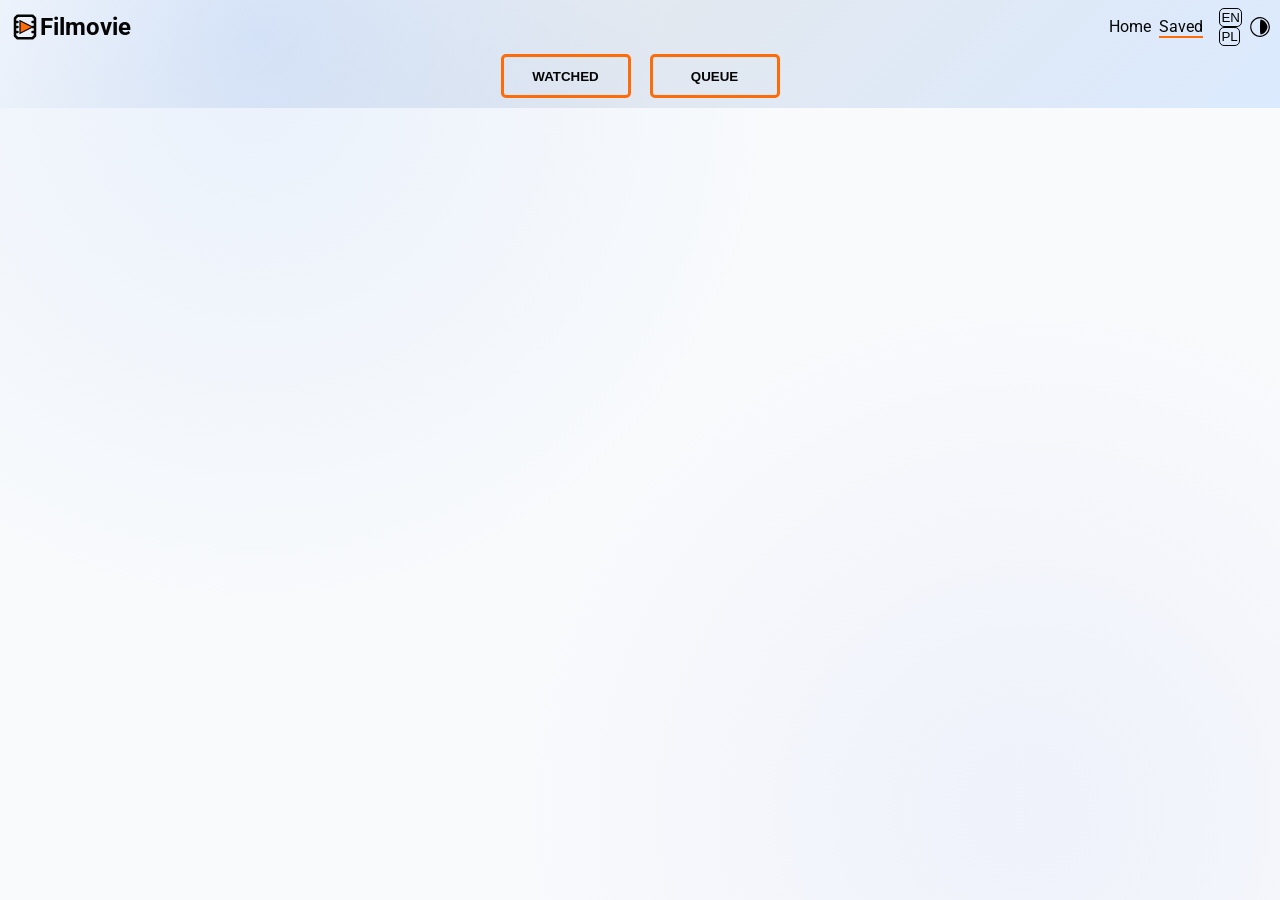
==== library.html @ d15160cd "Deploying to gh-pages from @ MikeL538/Filmovie@4caf4a274df654a41dbe570896a390e4477ad036 🚀" ====
<!DOCTYPE html><html lang=en><script type=importmap>{"imports":{"h9Hzl":"/no-video.83d7eca0.webp"}}</script><script type=module src=/Filmovie.706b039b.js></script><link rel=stylesheet href=/Filmovie.ba69c36c.css><script type=module src=/Filmovie.8da5d45b.js></script><meta charset=UTF-8><meta name=viewport content="width=device-width, initial-scale=1.0"><meta name=color-scheme content="light dark"><title>Filmovie</title><link rel=stylesheet href=/Filmovie.2bd46bf6.css><link rel=stylesheet href="https://fonts.googleapis.com/css?family=Roboto:400,700&amp;display=swap"><link rel=icon type=image.png href=/favicon.473ac67c.png><link rel=preload href=/no-video.83d7eca0.webp as=image><script src=/library.e1f32581.js type=module defer></script><body>
    <svg aria-hidden=true style=width:0;height:0;position:absolute;overflow:hidden version=1.1 xmlns:xmlns=http://www.w3.org/2000/svg xmlns:xlink=http://www.w3.org/1999/xlink><defs><symbol id=logo viewBox="0 0 24 24"><path stroke-linecap=round stroke-linejoin=round stroke-width=2 d="
      M6 3h12l2 2v14l-2 2H6l-2-2V5l2-2
      M4 8h2
      M4 12h2
      M4 16h2
      M18 8h2
      M18 12h2
      M18 16h2
    "/><path fill=#ff6b08 stroke-width=1 d="M8 7v10l10-5z"/></symbol><symbol id=loupe viewBox="0 0 12 12" fill=none xmlns:xmlns=http://www.w3.org/2000/svg><path d="M5.5 9.5C7.70914 9.5 9.5 7.70914 9.5 5.5C9.5 3.29086 7.70914 1.5 5.5 1.5C3.29086 1.5 1.5 3.29086 1.5 5.5C1.5 7.70914 3.29086 9.5 5.5 9.5Z" stroke-linecap=round stroke-linejoin=round /><path d="M10.5 10.5002L8.32495 8.3252" stroke-linecap=round stroke-linejoin=round /></symbol><symbol id=arrow-left width=16 height=16 viewBox="0 0 16 16" fill=none xmlns:xmlns=http://www.w3.org/2000/svg><path d="M12.6666 8H3.33325" stroke-width=1.33333 stroke-linecap=round stroke-linejoin=round /><path d="M7.99992 12.6667L3.33325 8.00004L7.99992 3.33337" stroke-width=1.33333 stroke-linecap=round stroke-linejoin=round /></symbol><symbol id=arrow-right width=16 height=16 viewBox="0 0 16 16" fill=none xmlns:xmlns=http://www.w3.org/2000/svg><path d="M3.33341 8H12.6667" stroke-width=1.33333 stroke-linecap=round stroke-linejoin=round /><path d="M8.00008 12.6667L12.6667 8.00004L8.00008 3.33337" stroke-width=1.33333 stroke-linecap=round stroke-linejoin=round /></symbol><symbol id=heart viewBox="0 0 14 14" fill=none xmlns:xmlns=http://www.w3.org/2000/svg><path d="M7 13.188L6.02 12.2177C2.38 9.02961 0 6.88109 0 4.24743C0 2.09891 1.68 0.435547 3.85 0.435547C5.04 0.435547 6.23 0.990002 7 1.89099C7.77 0.990002 8.96 0.435547 10.15 0.435547C12.32 0.435547 14 2.09891 14 4.24743C14 6.88109 11.62 9.02961 7.98 12.2177L7 13.188Z" fill=#FF6B08 /></symbol><symbol id=close viewBox="0 0 32 32"><path d="M30 24.398l-8.406-8.398 8.406-8.398-5.602-5.602-8.398 8.402-8.402-8.402-5.598 5.602 8.398 8.398-8.398 8.398 5.598 5.602 8.402-8.402 8.398 8.402z"/></symbol><symbol id=icon-arrow-up2 viewBox="0 0 32 32"><path d="M27.414 12.586l-10-10c-0.781-0.781-2.047-0.781-2.828 0l-10 10c-0.781 0.781-0.781 2.047 0 2.828s2.047 0.781 2.828 0l6.586-6.586v19.172c0 1.105 0.895 2 2 2s2-0.895 2-2v-19.172l6.586 6.586c0.39 0.39 0.902 0.586 1.414 0.586s1.024-0.195 1.414-0.586c0.781-0.781 0.781-2.047 0-2.828z"/></symbol><symbol id=github viewBox="0 0 24 24"><path d="M12 0c-6.626 0-12 5.373-12 12 0 5.302 3.438 9.8 8.207 11.387.599.111.793-.261.793-.577v-2.234c-3.338.726-4.033-1.416-4.033-1.416-.546-1.387-1.333-1.756-1.333-1.756-1.089-.745.083-.729.083-.729 1.205.084 1.839 1.237 1.839 1.237 1.07 1.834 2.807 1.304 3.492.997.107-.775.418-1.305.762-1.604-2.665-.305-5.467-1.334-5.467-5.931 0-1.311.469-2.381 1.236-3.221-.124-.303-.535-1.524.117-3.176 0 0 1.008-.322 3.301 1.23.957-.266 1.983-.399 3.003-.404 1.02.005 2.047.138 3.006.404 2.291-1.552 3.297-1.23 3.297-1.23.653 1.653.242 2.874.118 3.176.77.84 1.235 1.911 1.235 3.221 0 4.609-2.807 5.624-5.479 5.921.43.372.823 1.102.823 2.222v3.293c0 .319.192.694.801.576 4.765-1.589 8.199-6.086 8.199-11.386 0-6.627-5.373-12-12-12z"/></symbol><symbol id=poster-unavailable viewBox="0 0 14 14" fill=red xmlns:xmlns=http://www.w3.org/2000/svg><rect x=2 y=1.5 width=10 height=11 rx=1.2 stroke=currentColor stroke-width=1 /><rect x=3.2 y=3 width=7.6 height=5.2 rx=0.8 stroke=currentColor stroke-width=1 opacity=0.85 /><path d="M3.7 7.9L5.6 6.2L6.9 7.3L8.4 5.9L10.3 7.9" stroke=currentColor stroke-width=1 stroke-linecap=round stroke-linejoin=round opacity=0.9 /><circle cx=9.5 cy=4.4 r=0.6 fill=currentColor opacity=0.9 /><path d="M3.2 11.2L10.8 3.6" stroke=currentColor stroke-width=1.2 stroke-linecap=round /></symbol><symbol id=play viewBox="0 0 24 24"><circle cx=12 cy=12 r=10 stroke-linecap=round stroke-linejoin=round stroke-width=2.5 /><path d="M10 8L16 12L10 16V8Z" stroke-linecap=round stroke-width=2 /></symbol><symbol id=theme viewBox="0 0 32 32"><g transform="translate(0,32) scale(0.1,-0.1)" fill=currentColor stroke=none><path d="M92 304 c-107 -55 -121 -198 -26 -271 96 -73 238 -10 251 111 14 119 -120 214 -225 160z m136 -24 c68 -42 91 -124 52 -188 -57 -94 -183 -94 -240 0 -71 117 71 259 188 188z"/><path d="M160 160 c0 -81 4 -120 11 -120 49 0 109 66 109 120 0 54 -60 120 -109 120 -7 0 -11 -39 -11 -120z"/></g></symbol></defs></svg>

    <header class="header header--library">
      <div class="header--library__container header__container">
  <nav class="header--library__nav header__nav">
    <div class=header__nav-container>
      <ul class=header__nav-list>
        <li class=header__nav-list-item>
          <a href=/index.html class=header__nav-link>
            <svg class=header__nav-icon><use href=#logo /></svg>
            <h1 class=header__nav-title>Filmovie</h1>
          </a>
        </li>
        <ul>
          <li class=header__nav-list-item>
            <a href=/index.html data-translate=home>Home</a>
          </li>
          <li class=header__nav-list-item>
            <a class=underline href=/library.html data-translate=library>Saved</a>
          </li>
          <li class="header__nav-list-item header__nav-login"></li>

          <li class=header__nav-list-item>
            <div class=header__nav-language>
              <button id=enLang class="header__nav-language-btn header__nav-language-btn-en">
                EN
              </button>
              <button id=plLang class="header__nav-language-btn header__nav-language-btn-pl">
                PL
              </button>
            </div>
          </li>
          <li>
            <button class=header__theme-button data-theme-toggle type=button aria-label="Toggle theme">
              <svg class=header__theme-icon><use href=#theme /></svg>
            </button>
          </li>
        </ul>
      </ul>
    </div>
    <div class=header--library__btn--container>
      <button class="btn-watched header--library__btn--btn" type=button data-translate=libraryBtnWatched>
        Watched
      </button>
      <button class="btn-queued header--library__btn--btn" type=button data-translate=libraryBtnQueue>
        Queue
      </button>
    </div>
  </nav>
</div>

    </header>

    <main>
      <div class=library-films>
  <ul class=library-films__list>
    
  </ul>
</div>

    </main>

    <footer class="footer hidden">
      <p>
  © <span id=year></span> | All Rights Reserved Developed with
  
  <svg class=footer__svg><use href=#heart /></svg>
  by
  <span class="footer__link modal-team"> MikeL</span>
</p>

    </footer>

    <div class="backdrop-modal details hidden">
  
  <div class=details__container role=dialog aria-modal=true aria-labelledby=movie-modal-title tabindex=-1>
    <img class=details__img src=/no-video.83d7eca0.webp alt>

    <div class=details__information>
      <div class=details__title--wrapper>
        <h2 class=details__title>Title</h2>
        <button id=detailsTrailerButton class=details__trailer type=button>
          <svg><use href=#play /></svg>
        </button>
      </div>
      <ul class=details__information-list>
        <li class=details__information-list--item>
          <span data-translate=vote> Vote / Votes </span><span class="details__information-list--data details__information-rating votes"></span>
        </li>
        <li class=details__information-list--item>
          <span data-translate=popularity> Popularity </span><span class="details__information-list--data popularity"></span>
        </li>
        <li class="details__information-list--item details__information-original-title">
          <span data-translate=orgTitle> Original Title</span>
          <span class="details__information-list--data title"></span>
        </li>
        <li class=details__information-list--item>
          <span data-translate=genre> Genre </span>
          <span class="details__information-list--data genre"></span>
        </li>
        <li class=details__information-list--data><h3 data-translate=about>About</h3></li>
        <li class=details__information-list--item>
          <div class=details__about--container>
            <p class=details__about--p></p>
          </div>
        </li>
      </ul>
      <div class=details__buttons>
        <button class=btn-add-watched type=button data-translate=btnWatched>
          add to watched
        </button>
        <button class=btn-add-queue type=button data-translate=btnQueue>add to queue</button>
      </div>
    </div>

    <button id=detailsModalClose class=details__close-button type=button>
      <svg width=16 height=16><use href=#close /></svg>
    </button>
    
    <div id=trailer class="hidden trailer">
      <button id=trailerModalClose class=details__close-button type=button>
        <svg width=16 height=16><use href=#close /></svg>
      </button>
      <iframe id=trailerPlayer width=100% height=100% frameborder=0 allow="autoplay; encrypted-media" allowfullscreen></iframe>
    </div>

    
  </div>
</div>

    <div class="backdrop-modal hidden modal-team-box">
  <div class=team__modal>
    <button class=team__modal--close>
      <svg class="team__icon team__icon--close" width=25 height=25><use href=#close /></svg>
    </button>
    <div class=team__modal__container>
      <div class=team__member>
        <a class=team__link href=https://github.com/MikeL538 target=_blank>
          <img class=team__photo src=/MichalL.635913da.webp alt="Michał Lipiak">
          <svg class=team__github width=25 height=25><use href=#github /></svg>
        </a>
        <p class="team__name team__name--leader">Michał Lipiak</p>
        <p class="team__role team__role--leader">Team Leader &amp; Lead Developer</p>
      </div>
      <h1 class=team__title>Original Bootcamp Project Team</h1>
      <p class=team__title--note>
        95%+ of the code written was refactored by Michał Lipiak after the bootcamp.
      </p>
      <div class=team__box>
        <div class=team__member>
          <a class=team__link href=https://github.com/michalwojcik4 target=_blank>
            <svg class=team__github width=25 height=25><use href=#github /></svg>
          </a>
          <p class=team__name>Michał Wójcik</p>
          <p class=team__role>Scrum Master &amp; Developer</p>
        </div>

        <div class=team__member>
          <a class=team__link href=https://github.com/Bartosz-Baranski target=_blank>
            <svg class=team__github width=25 height=25><use href=#github /></svg>
          </a>
          <p class=team__name>Bartosz Barański</p>
          <p class=team__role>Developer</p>
        </div>

        <div class=team__member>
          <a class=team__link href=https://github.com/Viache-Slav target=_blank>
            <svg class=team__github width=25 height=25><use href=#github /></svg>
          </a>
          <p class=team__name>Viaczeslav</p>
          <p class=team__role>Developer</p>
        </div>

        <div class=team__member>
          <a class=team__link href=https://github.com/tomcek2 target=_blank>
            <svg class=team__github width=25 height=25><use href=#github /></svg>
          </a>
          <p class=team__name>Tomek Cekała</p>
          <p class=team__role>Developer</p>
        </div>

        <div class=team__member>
          <a class=team__link href=https://github.com/szczepanskimichal target=_blank>
            <svg class=team__github width=25 height=25><use href=#github /></svg>
          </a>
          <p class=team__name>Michał Szczepański</p>
          <p class=team__role>Developer</p>
        </div>

        <div class=team__member>
          <a class=team__link href=https://github.com/Gugiet target=_blank>
            <svg class=team__github width=25 height=25><use href=#github /></svg>
          </a>
          <p class=team__name>Mariusz Guzowski</p>
          <p class=team__role>Developer</p>
        </div>
      </div>
    </div>
  </div>
</div>

    <div class="backdrop-modal hidden login">
  <div class=login__container>
    <button id=loginCloseButton class=login__close-button type=button>
      <svg width=16 height=16><use href=#close /></svg>
    </button>

    <form class=login__form>
      <label class=login__label for=loginLogin><span>Login</span></label>
      <input id=loginLogin class=login__input name=text placeholder=login required>

      <label class=login__label for=loginPassword><span data-translate=password>Password</span></label>
      <input id=loginPassword class=login--Password__input type=password name=text placeholder=password required>
      <button id=loginForgotPasswordButton type=button class=login__forgot-password data-translate=forgotPassword>
        Forgot password
      </button>

      <button class=login__btn data-translate=login>Login</button>
      <button id=loginButtonRegister class="login__btn login__btn--register" type=button data-translate=register>
        Register
      </button>
    </form>

    <div class=login__error></div>
  </div>
  <div class="hidden register">
  <div class=register__container>
    <button id=registerCloseButton class=register__close-button type=button>
      <svg width=16 height=16><use href=#close /></svg>
    </button>
    <form class=register__form>
      <label for=registerLogin> <span>Login</span></label>
      <input id=registerLogin class=register__input type=login name=text placeholder=login minlength=3 maxlength=16 required>

      <label for=registerPassword><span data-translate=password>Password</span></label>
      <input id=registerPassword class=register__input type=password name=password placeholder=password minlength=3 maxlength=32 required>
      <label for=registerRepeatPassword><span data-translate=repeatPassword>Repeat Password</span></label>
      <input id=registerRepeatPassword class=register__input type=password name=password placeholder="repeat password" minlength=3 maxlength=32 required>

      <label for=registerEmail><span>E-mail</span></label>
      <input id=registerEmail class=register__input type=email name=email placeholder=E-mail required>

      <button class=register__btn data-translate=register>Register</button>
      <button id=registerCancel class=register__btn type=button data-translate=cancel>
        Cancel
      </button>
    </form>
    <p class=register__error data-translate></p>
  </div>
</div>

  <div id=forgotPasswordModal class="forgot-password hidden">
  <div class=forgot-password__container>
    <button id=forgot-passwordCloseButton class=forgot-password__close-button type=button>
      <svg width=16 height=16><use href=#close /></svg>
    </button>
    <form class=forgot-password__form>
      <label for=forgot-passwordEmail><span>E-mail</span></label>
      <input id=forgot-passwordEmail class=forgot-password__input type=email name=email placeholder=E-mail required>

      <button class=forgot-password__btn data-translate=resetPassword>
        Reset password
      </button>
      <button id=forgot-passwordCancel class=forgot-password__btn type=button data-translate=cancel>
        Cancel
      </button>
    </form>
    <p class=forgot-password__error data-translate></p>
  </div>
</div>

</div>
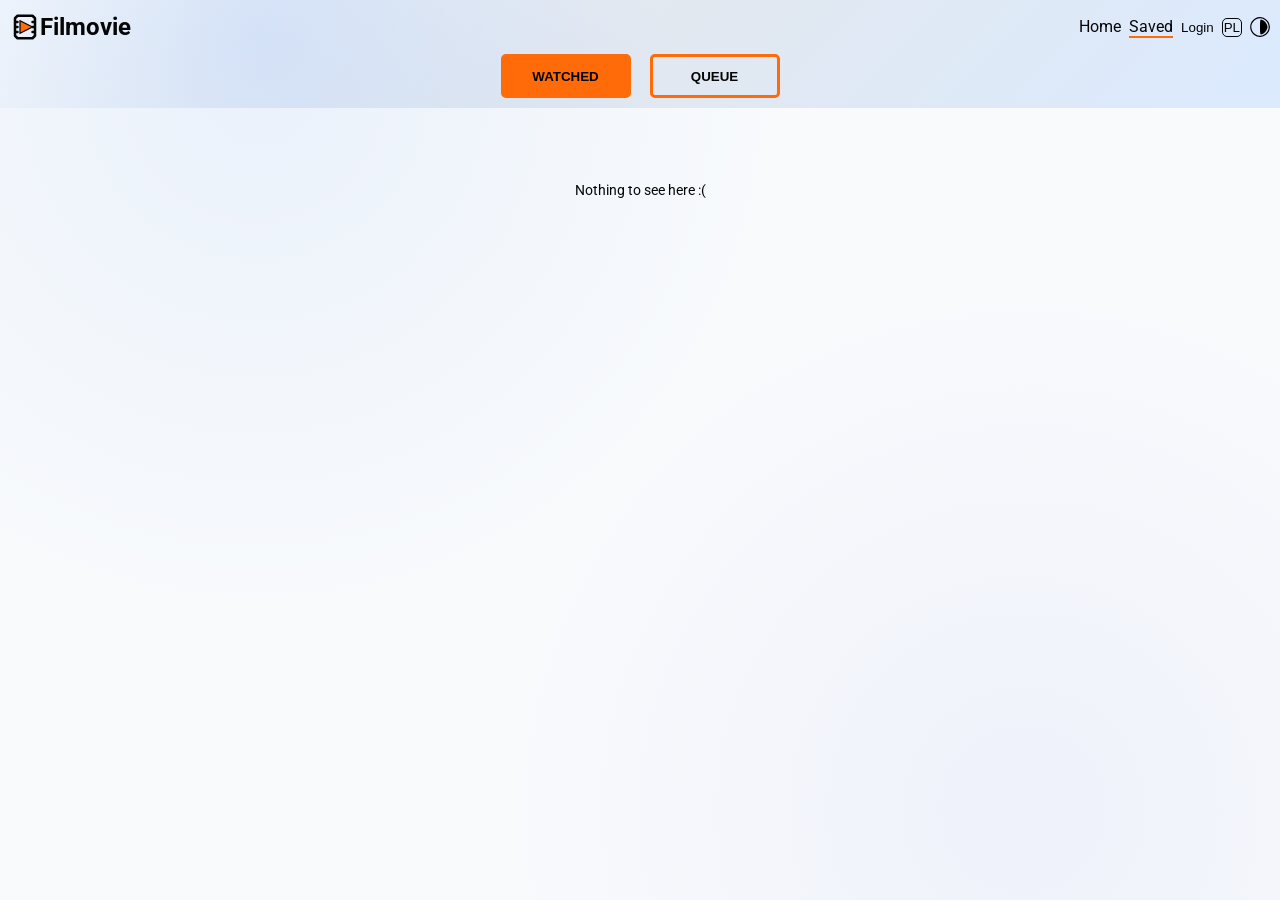
==== commit a97f3e81: "Deploying to gh-pages from @ MikeL538/Filmovie@1ad99369f85b8a46aeab0ca2de3dff599eb30710 🚀" ====
--- a/library.html
+++ b/library.html
@@ -1,4 +1,4 @@
-<!DOCTYPE html><html lang=en><script type=importmap>{"imports":{"h9Hzl":"/no-video.83d7eca0.webp"}}</script><script type=module src=/Filmovie.706b039b.js></script><link rel=stylesheet href=/Filmovie.ba69c36c.css><script type=module src=/Filmovie.8da5d45b.js></script><meta charset=UTF-8><meta name=viewport content="width=device-width, initial-scale=1.0"><meta name=color-scheme content="light dark"><title>Filmovie</title><link rel=stylesheet href=/Filmovie.2bd46bf6.css><link rel=stylesheet href="https://fonts.googleapis.com/css?family=Roboto:400,700&amp;display=swap"><link rel=icon type=image.png href=/favicon.473ac67c.png><link rel=preload href=/no-video.83d7eca0.webp as=image><script src=/library.e1f32581.js type=module defer></script><body>
+<!DOCTYPE html><html lang=en><script type=importmap>{"imports":{"h9Hzl":"/no-video.83d7eca0.webp"}}</script><script type=module src=/Filmovie.3fba0a80.js></script><link rel=stylesheet href=/Filmovie.9ff79cc0.css><script type=module src=/Filmovie.d85225ed.js></script><meta charset=UTF-8><meta name=viewport content="width=device-width, initial-scale=1.0"><meta name=color-scheme content="light dark"><title>Filmovie</title><link rel=stylesheet href=/Filmovie.2bd46bf6.css><link rel=stylesheet href="https://fonts.googleapis.com/css?family=Roboto:400,700&amp;display=swap"><link rel=icon type=image.png href=/favicon.473ac67c.png><link rel=preload href=/no-video.83d7eca0.webp as=image><script src=/library.4383b77b.js type=module defer></script><body>
     <svg aria-hidden=true style=width:0;height:0;position:absolute;overflow:hidden version=1.1 xmlns:xmlns=http://www.w3.org/2000/svg xmlns:xlink=http://www.w3.org/1999/xlink><defs><symbol id=logo viewBox="0 0 24 24"><path stroke-linecap=round stroke-linejoin=round stroke-width=2 d="
       M6 3h12l2 2v14l-2 2H6l-2-2V5l2-2
       M4 8h2
@@ -248,6 +248,13 @@
 
       <label for=registerEmail><span>E-mail</span></label>
       <input id=registerEmail class=register__input type=email name=email placeholder=E-mail required>
+      <div>
+        <input id=rulesCheckbox type=checkbox required>
+        <span><span data-translate=acceptRulesPrefix>Accept</span>
+          <button id=rulesButton class=register__rules-span type=button data-translate=acceptRulesButton>
+            rules
+          </button></span>
+      </div>
 
       <button class=register__btn data-translate=register>Register</button>
       <button id=registerCancel class=register__btn type=button data-translate=cancel>
@@ -256,6 +263,133 @@
     </form>
     <p class=register__error data-translate></p>
   </div>
+  <div class="backdrop-modal hidden rules" role=dialog aria-modal=true aria-labelledby=rulesTitle>
+  <div class=rules__container>
+    <button id=rulesCloseButton class=rules__close-button type=button aria-label="Close terms">
+      <svg width=16 height=16><use href=#close /></svg>
+    </button>
+
+    <article class=rules__content>
+      <h2 id=rulesTitle class=rules__title data-translate=rulesTitle>
+        Terms and privacy notice for Filmovie
+      </h2>
+      <p class=rules__updated data-translate=rulesUpdated>Last updated: May 12, 2026</p>
+
+      <section class=rules__section>
+        <h3 data-translate=rulesGeneralTitle>1. General information</h3>
+        <p data-translate=rulesGeneralDescription>
+          Filmovie is a non-commercial web application used to search for movies, view their
+          descriptions and keep private lists of watched movies and movies saved to watch later.
+        </p>
+        <p>
+          <span data-translate=rulesAdminInfo>The operator of the application and administrator of user data is Michal Lipiak.
+            Contact for application and personal data matters:</span>
+          <a href=mailto:mikel538.work@gmail.com>mikel538.work@gmail.com</a>.
+        </p>
+      </section>
+
+      <section class=rules__section>
+        <h3 data-translate=rulesAccountTitle>2. User account</h3>
+        <p data-translate=rulesAccountDescription>
+          Account registration is voluntary, but may be required to save movie lists on the server.
+          During registration, the user provides a login, e-mail address and password. The user
+          should provide a valid e-mail address and protect login data from third-party access.
+        </p>
+        <p data-translate=rulesAccountForbidden>
+          It is prohibited to use the application in a way that violates the law, the rights of
+          others, system security or service stability.
+        </p>
+      </section>
+
+      <section class=rules__section>
+        <h3 data-translate=rulesPersonalDataTitle>3. Personal data</h3>
+        <p data-translate=rulesPersonalDataPurpose>
+          Personal data is processed to create and maintain the account, log in, save movie lists,
+          handle password reset, ensure service security and contact the user about technical
+          matters.
+        </p>
+        <p data-translate=rulesPersonalDataBasis>
+          The basis for processing data is the performance of an electronic service agreement, the
+          administrator's legitimate interest in maintaining application security and, where
+          applicable, the user's consent.
+        </p>
+        <p data-translate=rulesPersonalDataRights>
+          The user has the right to access, correct, delete, restrict processing, transfer data,
+          object to processing and lodge a complaint with the President of the Personal Data
+          Protection Office.
+        </p>
+      </section>
+
+      <section class=rules__section>
+        <h3 data-translate=rulesDataScopeTitle>4. Scope of processed data</h3>
+        <ul>
+          <li data-translate=rulesDataScopeAccount>
+            account data: login, e-mail, password secured on the server side,
+          </li>
+          <li data-translate=rulesDataScopeTechnical>
+            technical data: session token stored in the browser after login,
+          </li>
+          <li data-translate=rulesDataScopePreferences>
+            local preferences: language, theme, watched list and watch queue,
+          </li>
+          <li data-translate=rulesDataScopeFunctional>
+            functional data: movie IDs saved on the user's lists.
+          </li>
+        </ul>
+        <p data-translate=rulesDataStorage>
+          Data is stored for the duration of the account or for a shorter period if the user
+          effectively requests deletion. Data stored locally in the browser can be deleted by
+          logging out, clearing site data or using browser settings.
+        </p>
+
+        <p data-translate=rulesDataDeletion>
+          A request to delete the account or data may be sent to the administrator's e-mail address
+          provided in these terms.
+        </p>
+      </section>
+
+      <section class=rules__section>
+        <h3 data-translate=rulesExternalServicesTitle>5. External services</h3>
+        <p data-translate=rulesExternalTmdb>
+          The application uses the external movie database The Movie Database (TMDB) to retrieve
+          titles, descriptions, posters, ratings and other movie metadata. Filmovie is not affiliated
+          with or endorsed by TMDB.
+        </p>
+        <p data-translate=rulesExternalHosting>
+          Part of the server infrastructure may be handled by external hosting and technical mail
+          providers, only to the extent necessary for the application to operate.
+        </p>
+      </section>
+
+      <section class=rules__section>
+        <h3 data-translate=rulesBrowserStorageTitle>6. Cookies and browser storage</h3>
+        <p data-translate=rulesBrowserStorageDescription>
+          Filmovie may use browser storage, in particular localStorage and sessionStorage, to
+          remember login, language, theme and movie lists. The application does not use this data for
+          advertising profiling.
+        </p>
+      </section>
+
+      <section class=rules__section>
+        <h3 data-translate=rulesLiabilityTitle>7. Liability</h3>
+        <p data-translate=rulesLiabilityDescription>
+          The application is provided for informational and educational purposes. The operator makes
+          efforts to ensure the service works correctly, but does not guarantee uninterrupted
+          availability or full correctness of data retrieved from external sources.
+        </p>
+      </section>
+
+      <section class=rules__section>
+        <h3 data-translate=rulesChangesTitle>8. Changes to the terms</h3>
+        <p data-translate=rulesChangesDescription>
+          These terms may be changed due to application development, technical changes or legal
+          changes. The current version is available in the registration form.
+        </p>
+      </section>
+    </article>
+  </div>
+</div>
+
 </div>
 
   <div id=forgotPasswordModal class="forgot-password hidden">
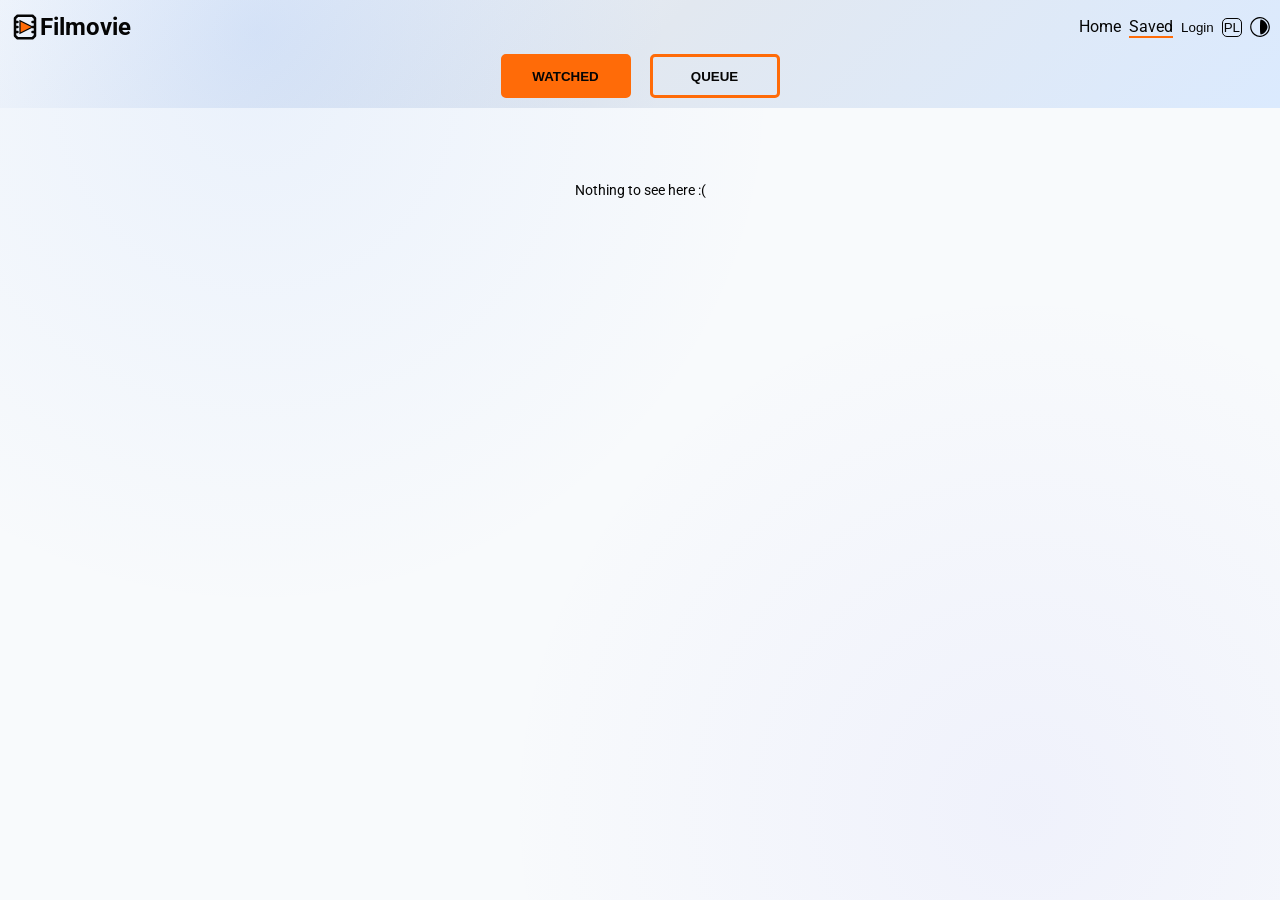
==== commit 9872a2a4: "Deploying to gh-pages from @ MikeL538/Filmovie@35406287157cc49f4e4962b75dd71e5ada0e1703 🚀" ====
--- a/library.html
+++ b/library.html
@@ -1,4 +1,4 @@
-<!DOCTYPE html><html lang=en><script type=importmap>{"imports":{"h9Hzl":"/no-video.83d7eca0.webp"}}</script><script type=module src=/Filmovie.3fba0a80.js></script><link rel=stylesheet href=/Filmovie.9ff79cc0.css><script type=module src=/Filmovie.d85225ed.js></script><meta charset=UTF-8><meta name=viewport content="width=device-width, initial-scale=1.0"><meta name=color-scheme content="light dark"><title>Filmovie</title><link rel=stylesheet href=/Filmovie.2bd46bf6.css><link rel=stylesheet href="https://fonts.googleapis.com/css?family=Roboto:400,700&amp;display=swap"><link rel=icon type=image.png href=/favicon.473ac67c.png><link rel=preload href=/no-video.83d7eca0.webp as=image><script src=/library.4383b77b.js type=module defer></script><body>
+<!DOCTYPE html><html lang=en><script type=importmap>{"imports":{"h9Hzl":"/no-video.83d7eca0.webp"}}</script><script type=module src=/Filmovie.b6f31e6d.js></script><link rel=stylesheet href=/Filmovie.9ff79cc0.css><script type=module src=/Filmovie.134ff114.js></script><meta charset=UTF-8><meta name=viewport content="width=device-width, initial-scale=1.0"><meta name=color-scheme content="light dark"><title>Filmovie</title><link rel=stylesheet href=/Filmovie.2bd46bf6.css><link rel=stylesheet href="https://fonts.googleapis.com/css?family=Roboto:400,700&amp;display=swap"><link rel=icon type=image.png href=/favicon.473ac67c.png><link rel=preload href=/no-video.83d7eca0.webp as=image><script src=/library.10221112.js type=module defer></script><body>
     <svg aria-hidden=true style=width:0;height:0;position:absolute;overflow:hidden version=1.1 xmlns:xmlns=http://www.w3.org/2000/svg xmlns:xlink=http://www.w3.org/1999/xlink><defs><symbol id=logo viewBox="0 0 24 24"><path stroke-linecap=round stroke-linejoin=round stroke-width=2 d="
       M6 3h12l2 2v14l-2 2H6l-2-2V5l2-2
       M4 8h2
